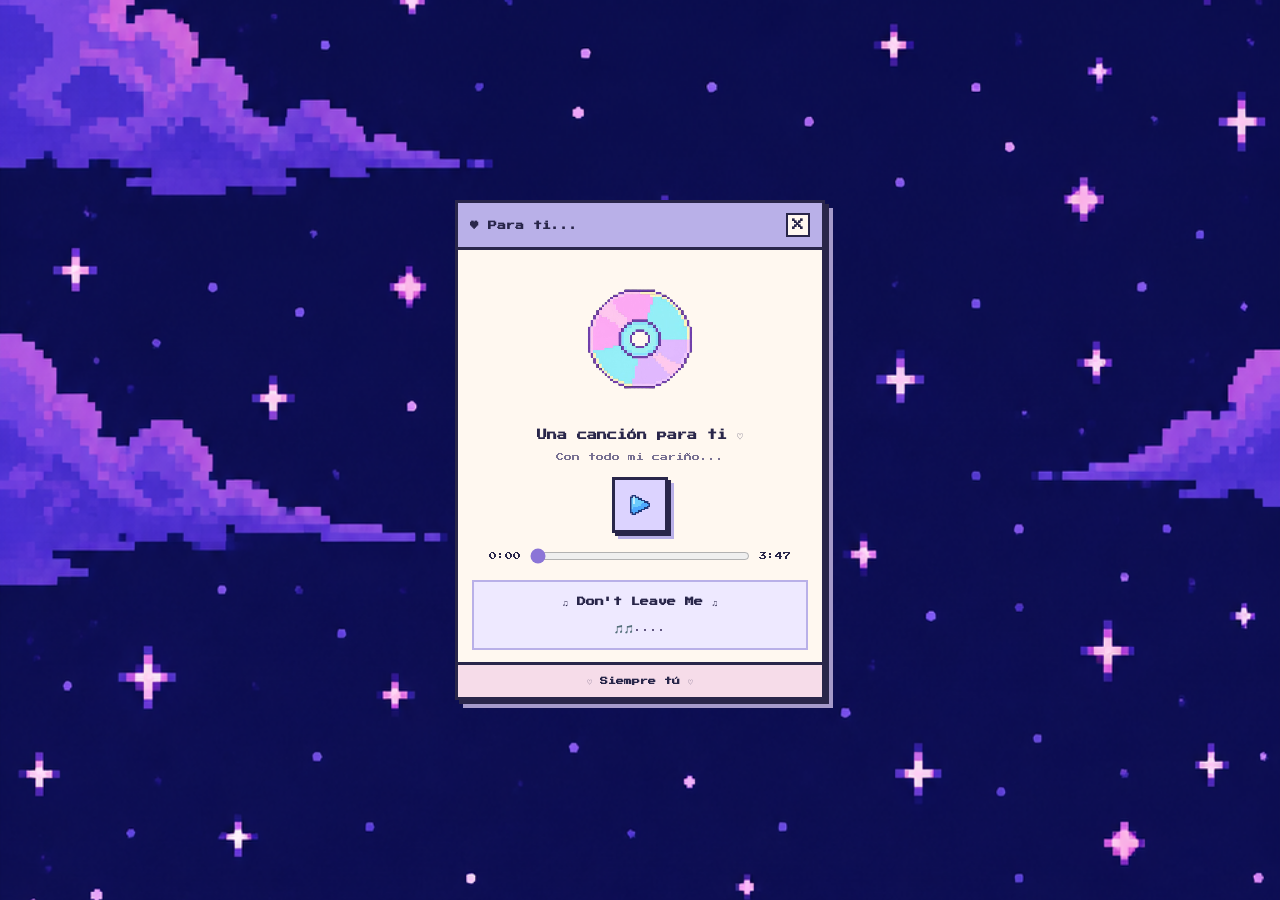
==== index.html @ 71e90cba "Subir reproductor de musica" ====
<!DOCTYPE html>
<html lang="es">

<head>
    <meta charset="UTF-8">
    <meta name="viewport" content="width=device-width, initial-scale=1.0">

    <title>Para ti ♡</title>

    <link rel="stylesheet" href="styles.css">
    <script src="script.js" defer></script>

    <link rel="preconnect" href="https://fonts.googleapis.com">
<link rel="preconnect" href="https://fonts.gstatic.com" crossorigin>
<link href="https://fonts.googleapis.com/css2?family=Montserrat:ital,wght@0,100..900;1,100..900&family=Press+Start+2P&display=swap" rel="stylesheet">
</head>

<body>

    <main class="reproductor">

        <!-- Barra superior -->
        <header class="barra-titulo">
            <span>♥ Para ti...</span>
            <span class="boton-cerrar">×</span>
        </header>

        <!-- Contenido principal -->
        <section class="contenido">

            <!-- CD pixelado -->
            <div class="zona-cd">
                <img
                    src="assets/cd.png"
                    alt="CD pixelado"
                    class="cd-pixel"
                >
            </div>

           
<div class="informacion-cancion">
    <h1 id="titulo-cancion">Una canción para ti ♡</h1>
    <p id="subtitulo-cancion">Con todo mi cariño...</p>

    <div id="revelacion-cancion" class="revelacion-cancion">
        Don't Leave Me ♡
    </div>
</div>


            <!-- Botón de reproducción -->
            <div class="controles">
                <button
                    id="boton-play"
                    class="boton-musical"
                    type="button"
                    aria-label="Reproducir canción"
                >
                    <img
                        id="icono-play"
                        src="assets/play.png"
                        alt="Reproducir"
                    >
                </button>
            </div>

            <!-- Barra de progreso -->
            <div class="progreso-musica">

                <span id="tiempo-actual">0:00</span>

                <input
                    type="range"
                    id="barra-progreso"
                    min="0"
                    max="100"
                    value="0"
                    step="0.1"
                    aria-label="Progreso de la canción"
                >

                <span id="duracion-musica">0:00</span>

            </div>

            <!-- Traducción de la canción -->
            <section class="letra">
                <h2>♫ Don't Leave Me ♫</h2>

             

                <p id="texto-letra">
                    Pulsa play y disfruta la canción conmigo...
                </p>
            </section>

        </section>

        <!-- Pie de página -->
        <footer class="pie">
            ♡ Siempre tú ♡
        </footer>

    </main>

    <!-- Archivo de audio -->
    <audio
        id="audio-cancion"
        src="audio/dont-leave-me.mp3"
        preload="metadata"
    ></audio>

</body>

</html>
---- styles.css ----
/* =========================================
   1. CONFIGURACIÓN GENERAL
========================================= */

* {
    box-sizing: border-box;
}

html {
    min-height: 100%;
}

body {
    margin: 0;
    min-height: 100vh;
    min-height: 100dvh;
    padding: 20px 12px;

    display: flex;
    justify-content: center;
    align-items: center;

    background-color: #080d35;
    background-image: url("assets/fondo-noche.png");
    background-repeat: repeat-y;
    background-position: center top;
    background-size: 100% auto;
    background-attachment: scroll;

    font-family: "Press Start 2P", "Courier New", monospace;
    color: #29264a;
}

/* =========================================
   2. VENTANA PRINCIPAL
========================================= */

.reproductor {
    width: 100%;
    max-width: 370px;
    margin: auto;
    flex-shrink: 0;

    background-color: #fff8f0;
    border: 3px solid #29264a;
    border-radius: 0;

    box-shadow:
        4px 4px 0 #29264a,
        8px 8px 0 #a59aca;

    overflow: hidden;
}

/* =========================================
   3. BARRA SUPERIOR
========================================= */

.barra-titulo {
    display: flex;
    justify-content: space-between;
    align-items: center;
    gap: 8px;

    padding: 10px 12px;
    background-color: #b9b0e8;
    border-bottom: 3px solid #29264a;

    font-weight: bold;
    font-size: 9px;
}

.boton-cerrar {
    display: flex;
    justify-content: center;
    align-items: center;
    flex-shrink: 0;

    width: 24px;
    height: 24px;

    background-color: #fff8f0;
    border: 2px solid #29264a;

    font-family: inherit;
    font-size: 16px;
    line-height: 1;
}

/* =========================================
   4. CONTENIDO INTERIOR
========================================= */

.contenido {
    padding: 14px 14px 12px;
    text-align: center;
}

/* =========================================
   5. CD PIXEL ART
========================================= */

.zona-cd {
    width: 150px;
    height: 150px;
    margin: 0 auto 12px;

    display: flex;
    justify-content: center;
    align-items: center;

    background: transparent;
    border: none;
}

.cd-pixel {
    display: block;
    width: 130px;
    height: 130px;

    object-fit: contain;
    image-rendering: pixelated;
}

/* Giro del CD mientras suena la canción */

.cd-pixel.girando {
    animation: girar-cd 4s linear infinite;
}

@keyframes girar-cd {
    from {
        transform: rotate(0deg);
    }

    to {
        transform: rotate(360deg);
    }
}

/* =========================================
   6. INFORMACIÓN DE LA CANCIÓN
========================================= */

.informacion-cancion {
    margin: 0 0 12px;
    text-align: center;
}

.informacion-cancion h1 {
    margin: 0;
    font-size: 10px;
    line-height: 1.8;
    overflow-wrap: anywhere;
}

.informacion-cancion p {
    margin: 6px 0 0;
    color: #777092;
    font-size: 8px;
    line-height: 1.8;
}

/* Revelación del nombre de la canción */

.revelacion-cancion {
    max-height: 0;
    margin-top: 0;
    overflow: hidden;

    opacity: 0;
    transform: translateY(10px);

    color: #8b75d7;
    font-size: 9px;
    line-height: 1.9;

    transition:
        opacity 2.5s ease,
        transform 2.5s ease,
        max-height 2.5s ease,
        margin-top 2.5s ease;
}

.revelacion-cancion.mostrar {
    max-height: 100px;
    margin-top: 10px;

    opacity: 1;
    transform: translateY(0);
}

/* =========================================
   7. BOTÓN PLAY / PAUSA
========================================= */

.controles {
    min-height: 58px;
    margin: 8px 0 12px;

    display: flex;
    justify-content: center;
    align-items: center;
}

.boton-musical {
    width: 56px;
    height: 56px;
    padding: 7px;

    display: flex;
    justify-content: center;
    align-items: center;

    background-color: #dcd3ff;
    border: 3px solid #29264a;
    border-radius: 0;

    box-shadow:
        3px 3px 0 #29264a,
        6px 6px 0 #b9b0e8;

    cursor: pointer;
    transition: transform 0.08s;
}

.boton-musical img {
    display: block;
    width: 100%;
    height: 100%;

    object-fit: contain;
    image-rendering: pixelated;
}

.boton-musical:hover {
    background-color: #f6dce9;
}

.boton-musical:active {
    transform: translate(3px, 3px);

    box-shadow:
        0 0 0 #29264a,
        3px 3px 0 #b9b0e8;
}

/* =========================================
   8. BARRA DE PROGRESO
========================================= */

.progreso-musica {
    display: flex;
    align-items: center;
    justify-content: center;
    gap: 7px;

    margin: 10px 0 14px;

    font-size: 8px;
    color: #29264a;
}

#barra-progreso {
    flex: 1;
    min-width: 0;
    max-width: 220px;

    accent-color: #8b75d7;
    cursor: pointer;
}

/* =========================================
   9. PANEL DE LA LETRA
========================================= */

.letra {
    padding: 12px 9px;

    background-color: #eee9ff;
    border: 2px solid #b9b0e8;
    border-radius: 0;
}

.letra h2 {
    margin: 0 0 9px;
    font-size: 9px;
    line-height: 1.8;
}

.letra .etiqueta-letra {
    margin: 0 0 8px;
    font-size: 7px;
    line-height: 1.8;
    color: #777092;
}

.letra p {
    margin: 0;
    color: #625781;
    font-size: 8px;
    line-height: 2;
    overflow-wrap: anywhere;
}

/* =========================================
   10. PIE DEL REPRODUCTOR
========================================= */

.pie {
    padding: 9px 8px;
    text-align: center;

    background-color: #f6dce9;
    border-top: 3px solid #29264a;

    font-size: 8px;
    line-height: 1.8;
    font-weight: bold;
}

/* =========================================
   11. TABLET Y PC
========================================= */

@media (min-width: 768px) {
    body {
        background-size: cover;
        background-repeat: no-repeat;
        background-position: center center;
    }

    .reproductor {
        max-width: 370px;
    }
}

/* =========================================
   12. MÓVILES
========================================= */

@media (max-width: 420px) {
    body {
        padding: 12px 10px;
        align-items: center;
    }

    .reproductor {
        width: 100%;
        max-width: 350px;
    }

    .contenido {
        padding: 12px 10px;
    }

    .zona-cd {
        width: 135px;
        height: 135px;
        margin-bottom: 10px;
    }

    .cd-pixel {
        width: 115px;
        height: 115px;
    }

    .informacion-cancion h1 {
        font-size: 9px;
    }

    .letra {
        padding: 10px 7px;
    }

    .letra p {
        font-size: 7px;
    }
}

/* Respeta las preferencias de movimiento reducido */

@media (prefers-reduced-motion: reduce) {
    .cd-pixel.girando {
        animation-duration: 12s;
    }

    .revelacion-cancion {
        transition-duration: 0.3s;
    }
}
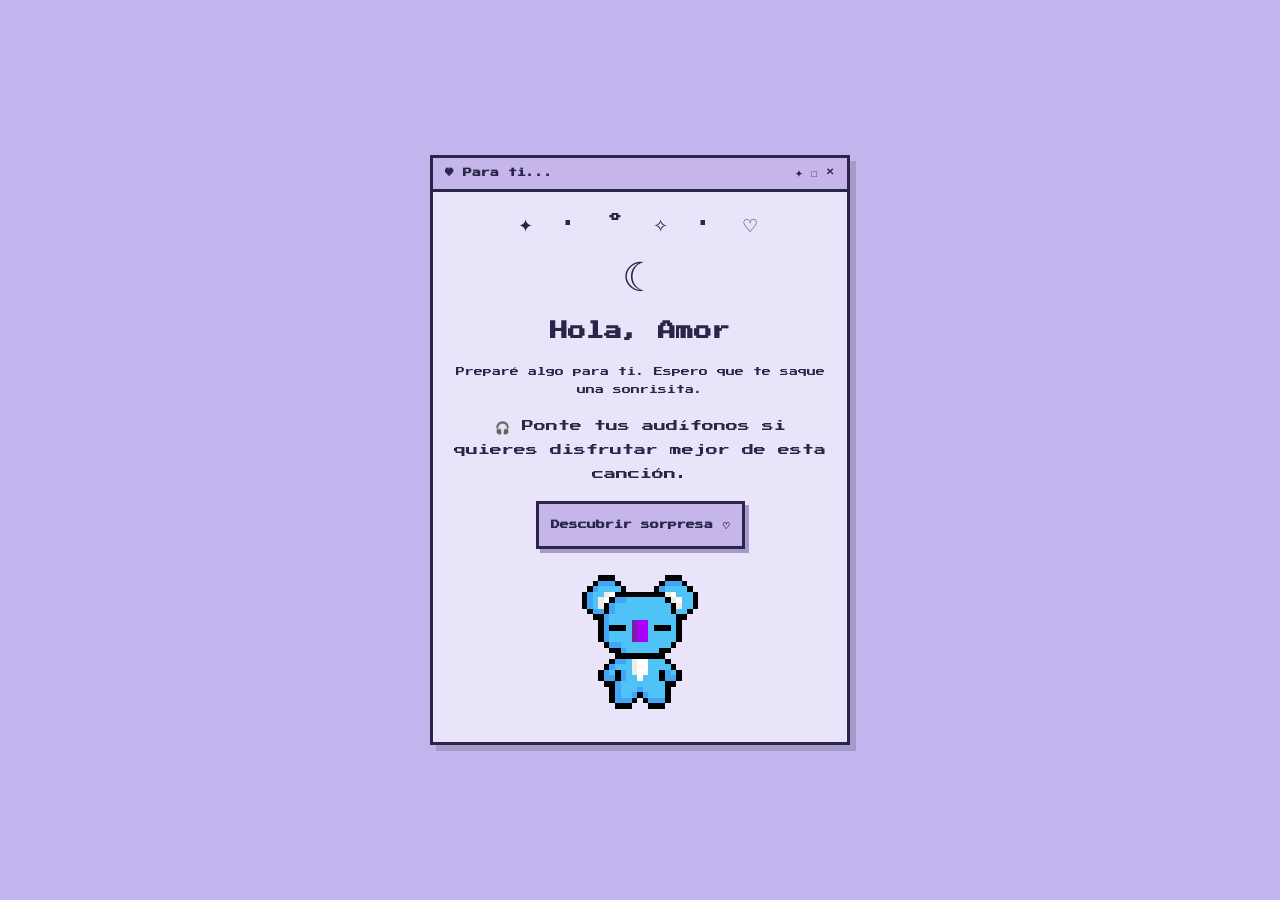
==== commit 99dd94b3: "nuevas ventanas" ====
--- a/index.html
+++ b/index.html
@@ -1,116 +1,89 @@
 
 <!DOCTYPE html>
 <html lang="es">
-
 <head>
     <meta charset="UTF-8">
     <meta name="viewport" content="width=device-width, initial-scale=1.0">
 
-    <title>Para ti ♡</title>
+    <title>Para ti, Pulga ♡</title>
 
     <link rel="stylesheet" href="styles.css">
-    <script src="script.js" defer></script>
+    <link rel="preconnect" href="https://fonts.googleapis.com">
+    <link rel="preconnect" href="https://fonts.gstatic.com" crossorigin>
 
-    <link rel="preconnect" href="https://fonts.googleapis.com">
-<link rel="preconnect" href="https://fonts.gstatic.com" crossorigin>
-<link href="https://fonts.googleapis.com/css2?family=Montserrat:ital,wght@0,100..900;1,100..900&family=Press+Start+2P&display=swap" rel="stylesheet">
+    <link href="https://fonts.googleapis.com/css2?family=Montserrat:ital,wght@0,100..900;1,100..900&family=Press+Start+2P&display=swap" rel="stylesheet">
 </head>
 
-<body>
+<body class="pagina-portada">
 
-    <main class="reproductor">
+    <main class="portada">
 
-        <!-- Barra superior -->
-        <header class="barra-titulo">
-            <span>♥ Para ti...</span>
-            <span class="boton-cerrar">×</span>
-        </header>
+        <section class="ventana-retro">
 
-        <!-- Contenido principal -->
-        <section class="contenido">
+            <header class="portada-titulo">
+                <span>♥ Para ti...</span>
+                <span>✦ □ ×</span>
+            </header>
 
-            <!-- CD pixelado -->
-            <div class="zona-cd">
-                <img
-                    src="assets/cd.png"
-                    alt="CD pixelado"
-                    class="cd-pixel"
-                >
-            </div>
+            <div class="portada-contenido">
 
-           
-<div class="informacion-cancion">
-    <h1 id="titulo-cancion">Una canción para ti ♡</h1>
-    <p id="subtitulo-cancion">Con todo mi cariño...</p>
+                <div class="estrellas">✦ · ˚ ✧ · ♡</div>
 
-    <div id="revelacion-cancion" class="revelacion-cancion">
-        Don't Leave Me ♡
-    </div>
+                <div class="luna">☾</div>
+
+                <h1>Hola, Amor </h1>
+
+                <p>
+                    Preparé algo para ti.
+                    Espero que te saque una sonrisita.
+                </p>
+
+                <p class="mensaje-audifonos">
+                    🎧 Ponte tus audífonos si quieres disfrutar
+                    mejor de esta canción.
+                </p>
+
+                <a href="reproductor.html" class="boton-sorpresa">
+                    Descubrir sorpresa ♡
+                </a>
+
+                
+<div class="zona-muneco">
+    <img
+        src="assets/muneco-bts.png"
+        alt="Muñeco pixel art de BTS"
+        class="muneco-pixel"
+        id="muneco-bts"
+    >
 </div>
 
 
-            <!-- Botón de reproducción -->
-            <div class="controles">
-                <button
-                    id="boton-play"
-                    class="boton-musical"
-                    type="button"
-                    aria-label="Reproducir canción"
-                >
-                    <img
-                        id="icono-play"
-                        src="assets/play.png"
-                        alt="Reproducir"
-                    >
-                </button>
             </div>
-
-            <!-- Barra de progreso -->
-            <div class="progreso-musica">
-
-                <span id="tiempo-actual">0:00</span>
-
-                <input
-                    type="range"
-                    id="barra-progreso"
-                    min="0"
-                    max="100"
-                    value="0"
-                    step="0.1"
-                    aria-label="Progreso de la canción"
-                >
-
-                <span id="duracion-musica">0:00</span>
-
-            </div>
-
-            <!-- Traducción de la canción -->
-            <section class="letra">
-                <h2>♫ Don't Leave Me ♫</h2>
-
-             
-
-                <p id="texto-letra">
-                    Pulsa play y disfruta la canción conmigo...
-                </p>
-            </section>
 
         </section>
 
-        <!-- Pie de página -->
-        <footer class="pie">
-            ♡ Siempre tú ♡
-        </footer>
+    
+       
 
     </main>
 
-    <!-- Archivo de audio -->
-    <audio
-        id="audio-cancion"
-        src="audio/dont-leave-me.mp3"
-        preload="metadata"
-    ></audio>
+<script>
+const muneco = document.getElementById("muneco-bts");
 
+if (muneco) {
+    setInterval(() => {
+        const esNormal = muneco.getAttribute("src").endsWith("muneco-bts.png");
+
+        muneco.setAttribute(
+            "src",
+            esNormal
+                ? "assets/muneco-bts-saludando.png"
+                : "assets/muneco-bts.png"
+        );
+    }, 1000);
+}
+</script>
 </body>
 
+
 </html>
--- a/styles.css
+++ b/styles.css
@@ -22,10 +22,10 @@
     align-items: center;
 
     background-color: #080d35;
-    background-image: url("assets/fondo-noche.png");
-    background-repeat: repeat-y;
+    background-image: url("assets/fondo-lunar.jpg");
+    background-repeat: no-repeat;
     background-position: center top;
-    background-size: 100% auto;
+    background-size: cover;
     background-attachment: scroll;
 
     font-family: "Press Start 2P", "Courier New", monospace;
@@ -35,20 +35,19 @@
 /* =========================================
    2. VENTANA PRINCIPAL
 ========================================= */
-
 .reproductor {
-    width: 100%;
+    width: 92%;
     max-width: 370px;
-    margin: auto;
-    flex-shrink: 0;
-
-    background-color: #fff8f0;
-    border: 3px solid #29264a;
+    margin: 20px auto;
+    box-sizing: border-box;
+
+    background-color: #DCD4F2;
+    border: 3px solid #29264A;
     border-radius: 0;
 
     box-shadow:
-        4px 4px 0 #29264a,
-        8px 8px 0 #a59aca;
+        4px 4px 0 #29264A,
+        8px 8px 0 #A59ACA;
 
     overflow: hidden;
 }
@@ -116,8 +115,8 @@
 
 .cd-pixel {
     display: block;
-    width: 130px;
-    height: 130px;
+    width: 200px;
+    height: 200px;
 
     object-fit: contain;
     image-rendering: pixelated;
@@ -172,8 +171,8 @@
     opacity: 0;
     transform: translateY(10px);
 
-    color: #8b75d7;
-    font-size: 9px;
+    color: #4d3d88;
+    font-size: 15px;
     line-height: 1.9;
 
     transition:
@@ -197,7 +196,7 @@
 
 .controles {
     min-height: 58px;
-    margin: 8px 0 12px;
+    margin: 4px 0 10px;
 
     display: flex;
     justify-content: center;
@@ -285,13 +284,13 @@
 
 .letra h2 {
     margin: 0 0 9px;
-    font-size: 9px;
+    font-size: 10px;
     line-height: 1.8;
 }
 
 .letra .etiqueta-letra {
     margin: 0 0 8px;
-    font-size: 7px;
+    font-size: 10px;
     line-height: 1.8;
     color: #777092;
 }
@@ -299,7 +298,7 @@
 .letra p {
     margin: 0;
     color: #625781;
-    font-size: 8px;
+    font-size: 10px;
     line-height: 2;
     overflow-wrap: anywhere;
 }
@@ -390,3 +389,447 @@
         transition-duration: 0.3s;
     }
 }
+
+@media (max-width: 480px) {
+    .reproductor {
+        width: 75%;
+        max-width: 280px;
+        margin: 10px auto;
+         box-sizing: border-box;
+    }
+
+    .contenido {
+        min-width: 0;
+        gap: 12px;
+    }
+
+    .letra {
+        max-width: 100%;
+        box-sizing: border-box;
+        overflow-wrap: anywhere;
+    }
+
+    img {
+        max-width: 100%;
+    }
+}
+@media (max-width: 480px) {
+    .letra {
+        font-size: 25px;
+        line-height: 1.8;
+        padding: 14px;
+    }
+}
+
+/* MARCO MUSICAL INTERIOR */
+.marco-musical {
+    width: 100%;
+    min-width: 0;
+    box-sizing: border-box;
+    padding: 16px 12px;
+
+    display: flex;
+    flex-direction: column;
+    align-items: center;
+    gap: 14px;
+
+   background-color: #ececec;
+    border: 3px solid #29264A;
+    box-shadow: 4px 4px 0 #A59ACA;
+}
+
+/* Botón dentro del marco */
+.marco-musical .controles {
+    display: flex;
+    justify-content: center;
+    width: 100%;
+}
+
+/* CD */
+.marco-musical .zona-cd {
+    display: flex;
+    justify-content: center;
+    width: 100%;
+}
+
+/* Nombre de la canción */
+.marco-musical .informacion-cancion {
+    width: 100%;
+    min-width: 0;
+    text-align: center;
+    overflow-wrap: anywhere;
+}
+
+/* Barra de progreso */
+.marco-musical .progreso-musica {
+    display: flex;
+    align-items: center;
+    gap: 8px;
+    width: 100%;
+    min-width: 0;
+    box-sizing: border-box;
+}
+
+.marco-musical #barra-progreso {
+    flex: 1;
+    min-width: 0;
+}
+
+/* Acercar el CD al nombre de la canción */
+.marco-musical {
+    gap: 6px;
+}
+
+.marco-musical .zona-cd {
+    margin-bottom: 0;
+    padding-bottom: 0;
+}
+
+.marco-musical .informacion-cancion {
+    margin-top: 0;
+    padding-top: 0;
+}
+
+
+/* Ajustes para teléfonos Android */
+@media (max-width: 480px) {
+    .marco-musical {
+        padding: 12px 8px;
+        gap: 12px;
+    }
+
+    .marco-musical .progreso-musica {
+        gap: 5px;
+        font-size: 12px;
+    }
+}
+
+
+/* CD más grande en móviles */
+@media (max-width: 480px) {
+    .cd-pixel {
+        width: 150px;
+        height: 150px;
+        object-fit: contain;
+    }
+
+    .zona-cd {
+        width: 100%;
+        display: flex;
+        justify-content: center;
+    }
+}
+@media (max-width: 480px) {
+    .reproductor {
+        width: 75%;
+        max-width: 280px;
+        margin: 10px auto;
+    }
+
+    .contenido {
+        padding: 8px;
+        gap: 6px;
+    }
+
+    .marco-musical {
+        padding: 8px;
+        gap: 6px;
+    }
+}
+
+
+
+/* ===== PORTADA DE BIENVENIDA ===== */
+
+.pagina-portada {
+    margin: 0;
+    min-height: 100vh;
+    box-sizing: border-box;
+    background: #c4b4ee;
+    color: #29264A;
+    font-family: 'Montserrat', sans-serif;
+    display: flex;
+    justify-content: center;
+    align-items: center;
+    padding: 24px 16px;
+}
+
+.portada {
+    width: 100%;
+    max-width: 420px;
+    display: flex;
+    flex-direction: column;
+    align-items: center;
+    gap: 20px;
+}
+
+.ventana-retro {
+    width: 100%;
+    box-sizing: border-box;
+    background: #EAE4FA;
+    border: 3px solid #29264A;
+    box-shadow: 6px 6px 0 #A59ACA;
+}
+
+.portada-titulo {
+    background: #C5B5E8;
+    border-bottom: 3px solid #29264A;
+    padding: 10px 12px;
+    display: flex;
+    justify-content: space-between;
+    font-weight: bold;
+    font-size: 13px;
+}
+
+.portada-contenido {
+    padding: 22px 18px;
+    display: flex;
+    flex-direction: column;
+    align-items: center;
+    text-align: center;
+    gap: 15px;
+}
+
+.estrellas {
+    font-size: 18px;
+    letter-spacing: 5px;
+}
+
+.luna {
+    font-size: 40px;
+}
+
+.portada-contenido h1 {
+    font-family: 'Press Start 2P', cursive;
+    font-size: 18px;
+    line-height: 1.8;
+    margin: 0;
+}
+
+.portada-contenido p {
+    font-size: 14px;
+    line-height: 1.7;
+    margin: 0;
+}
+
+.mensaje-audifonos {
+    font-size: 12px !important;
+}
+
+.boton-sorpresa {
+    display: inline-block;
+    padding: 13px 12px;
+    background: #C5B5E8;
+    color: #29264A;
+    border: 3px solid #29264A;
+    box-shadow: 4px 4px 0 #A59ACA;
+    font-size: 12px;
+    font-weight: bold;
+    text-decoration: none;
+    transition: transform 0.15s;
+}
+
+.boton-sorpresa:hover {
+    transform: translate(2px, 2px);
+    box-shadow: 2px 2px 0 #A59ACA;
+}
+
+.portada-pie {
+    font-size: 9px;
+    letter-spacing: 2px;
+    margin-top: 5px;
+}
+
+.zona-muneco {
+    display: flex;
+    justify-content: center;
+    align-items: center;
+}
+
+
+.muneco-pixel {
+    display: block;
+    width: 150px;
+    max-width: 60vw;
+    height: auto;
+    image-rendering: pixelated;
+
+    /* Movimiento suave */
+    animation: flotar-muneco 2s ease-in-out infinite;
+}
+
+/* Sube y baja lentamente */
+@keyframes flotar-muneco {
+    0%, 100% {
+        transform: translateY(0);
+    }
+
+    50% {
+        transform: translateY(-10px);
+    }
+}
+
+
+/* Adaptación para celulares */
+
+@media (max-width: 480px) {
+    .portada {
+        max-width: 340px;
+        gap: 16px;
+    }
+
+    .portada-contenido {
+        padding: 18px 12px;
+        gap: 12px;
+    }
+
+    .portada-contenido h1 {
+        font-size: 15px;
+    }
+
+    .muneco-pixel {
+        width: 125px;
+    }
+}
+
+
+/* Fuente pixel para toda la portada */
+.pagina-portada,
+.pagina-portada * {
+    font-family: 'Press Start 2P', cursive;
+}
+
+
+.pagina-portada p {
+    font-size: 9px;
+    line-height: 2;
+}
+
+.pagina-portada .portada-titulo {
+    font-size: 9px;
+}
+
+.pagina-portada .boton-sorpresa {
+    font-size: 9px;
+    line-height: 1.8;
+}
+
+.pagina-portada .portada-pie {
+    font-size: 7px;
+    line-height: 2;
+}
+
+
+
+/* VENTANITA DEL MENSAJE FINAL */
+
+
+.ventana-dedicatoria[hidden] {
+    display: none;
+}
+
+.ventana-dedicatoria {
+    position: fixed;
+    inset: 0;
+    z-index: 1000;
+
+    display: flex;
+    justify-content: center;
+    align-items: center;
+    padding: 20px;
+
+    background: rgba(25, 22, 48, 0.85);
+
+    animation: aparecer-fondo 1.2s ease forwards;
+}
+
+.dedicatoria-contenido {
+    animation: aparecer-cuadro 1.2s ease both;
+}
+
+@keyframes aparecer-fondo {
+    from {
+        background: rgba(25, 22, 48, 0);
+    }
+    to {
+        background: rgba(25, 22, 48, 0.85);
+    }
+}
+
+@keyframes aparecer-cuadro {
+    from {
+        opacity: 0;
+        transform: translateY(20px) scale(0.96);
+    }
+    to {
+        opacity: 1;
+        transform: translateY(0) scale(1);
+    }
+}
+
+
+.dedicatoria-contenido {
+    width: 100%;
+    max-width: 520px;
+    max-height: 85vh;
+    overflow-y: auto;
+
+    padding: 28px;
+
+    background: #EAE4FA;
+    color: #29264A;
+
+    border: 5px solid #29264A;
+    box-shadow: 8px 8px 0 #A59ACA;
+
+    text-align: center;
+    line-height: 1.8;
+}
+
+.dedicatoria-etiqueta {
+    font-family: "Press Start 2P", cursive;
+    font-size: 10px;
+    line-height: 1.8;
+    color: #75649E;
+}
+
+.dedicatoria-contenido h2 {
+    font-family: "Press Start 2P", cursive;
+    font-size: 15px;
+    line-height: 1.8;
+    margin: 22px 0;
+}
+
+.dedicatoria-contenido p:not(.dedicatoria-etiqueta):not(.dedicatoria-final) {
+    font-family: "Montserrat", sans-serif;
+    font-size: 14px;
+    text-align: left;
+    margin: 18px 0;
+}
+
+.dedicatoria-final {
+    font-family: "Press Start 2P", cursive;
+    font-size: 10px;
+    margin: 25px 0;
+}
+
+#cerrar-dedicatoria {
+    cursor: pointer;
+    margin-top: 10px;
+}
+
+@media (max-width: 480px) {
+    .dedicatoria-contenido {
+        padding: 20px 16px;
+        border-width: 4px;
+        box-shadow: 5px 5px 0 #A59ACA;
+    }
+
+    .dedicatoria-contenido h2 {
+        font-size: 12px;
+    }
+
+    .dedicatoria-contenido p:not(.dedicatoria-etiqueta):not(.dedicatoria-final) {
+        font-size: 13px;
+    }
+}
